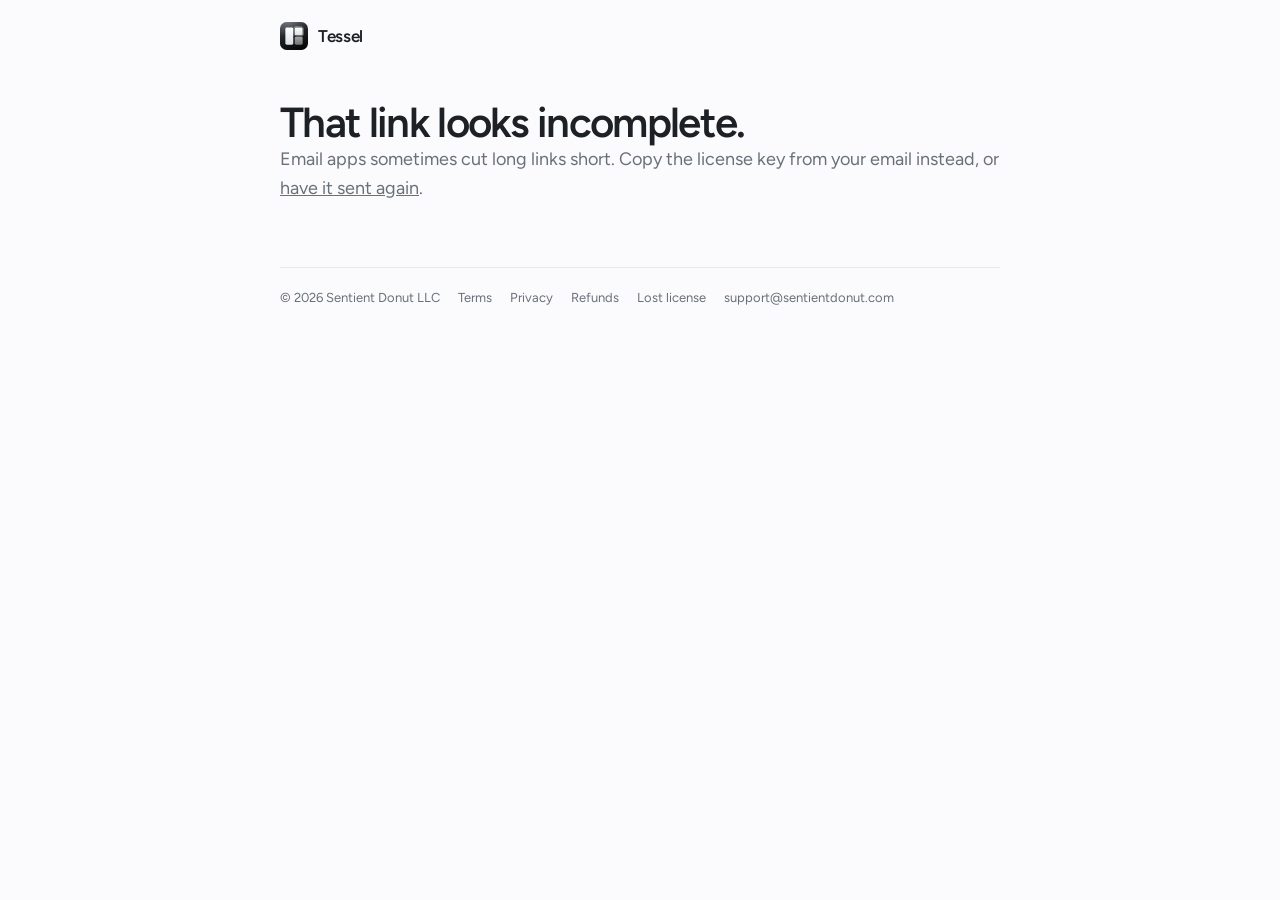
==== site/activate.html @ 38ceb8b4 "Site: thank-you, activate, lost-license, Terms, Privacy and Refunds pages Sentient Donut LLC (Texas)" ====
<!doctype html>
<html lang="en">
<head>
<meta charset="utf-8">
<meta name="viewport" content="width=device-width, initial-scale=1, viewport-fit=cover">
<link rel="icon" href="logo.svg">
<link rel="preconnect" href="https://fonts.googleapis.com">
<link rel="preconnect" href="https://fonts.gstatic.com" crossorigin>
<link rel="stylesheet" href="https://fonts.googleapis.com/css2?family=Figtree:wght@400;500;600;700&family=JetBrains+Mono:wght@500&display=swap">
<link rel="stylesheet" href="page.css">
<title>Activate Tessel</title>
<meta name="robots" content="noindex">
</head>
<body>
<header class="top"><a class="brand" href="./"><img src="logo.svg" alt="">Tessel</a></header>
<main>
  <section id="ok" hidden>
    <h1>Activate Tessel</h1>
    <p class="lede">License for <strong id="email"></strong>. Open this page on the Mac where Tessel is installed.</p>
    <div class="card">
      <div class="btns"><a class="btn dark" id="activate" href="#">Activate Tessel on this Mac</a><a class="btn" href="download/Tessel.dmg">Download Tessel</a></div>
      <p class="note">If nothing happens, open Tessel's menu bar icon, choose <strong>Enter License…</strong>, and paste this key:</p>
      <div class="key" id="key"></div>
      <div class="btns"><button class="btn" type="button" id="copy">Copy License</button></div>
    </div>
  </section>
  <section id="bad" hidden>
    <h1>That link looks incomplete.</h1>
    <p class="lede">Email apps sometimes cut long links short. Copy the license key from your email instead, or <a href="recover.html">have it sent again</a>.</p>
  </section>
</main>
<footer class="foot"><span>© 2026 Sentient Donut LLC</span><a href="terms.html">Terms</a><a href="privacy.html">Privacy</a><a href="refunds.html">Refunds</a><a href="recover.html">Lost license</a><a href="mailto:support@sentientdonut.com">support@sentientdonut.com</a></footer>
<script>
function copyKey(text, button) {
  const done = () => { const was = button.textContent; button.textContent = "Copied"; setTimeout(() => (button.textContent = was), 1600); };
  if (navigator.clipboard) navigator.clipboard.writeText(text).then(done, () => selectKey());
  else selectKey();
}
function selectKey() { const r = document.createRange(); r.selectNodeContents(document.getElementById("key")); const s = getSelection(); s.removeAllRanges(); s.addRange(r); }
// The key travels after the # so it never reaches a server.
const key = decodeURIComponent(location.hash.slice(1)).replace(/\s+/g, "");
const m = /^tessel1\.([A-Za-z0-9_-]+)\.[A-Za-z0-9_-]+$/.exec(key);
let email = null;
try { email = m && JSON.parse(atob(m[1].replace(/-/g, "+").replace(/_/g, "/"))).e; } catch {}
if (email) {
  document.getElementById("email").textContent = email;
  document.getElementById("key").textContent = key;
  document.getElementById("activate").href = "tessel://activate?key=" + encodeURIComponent(key);
  document.getElementById("copy").onclick = (e) => copyKey(key, e.currentTarget);
  document.getElementById("ok").hidden = false;
} else {
  document.getElementById("bad").hidden = false;
}
</script>
</body>
</html>
---- site/page.css ----
/* Shared by the store's quieter pages (thank-you, activate, lost license, terms, privacy, refunds). */
:root {
  color-scheme: light;
  --paper: #fbfbfd; --ink: #1d2126; --muted: #69707a; --line: #e6e8ec; --soft: #f2f4f8;
  --accent: #2f6bff; --ok: #1c8a4a; --warn: #a15c00;
  --display: "Figtree", "SF Pro Display", -apple-system, BlinkMacSystemFont, "Helvetica Neue", sans-serif;
  --text: "Figtree", -apple-system, BlinkMacSystemFont, "Helvetica Neue", sans-serif;
  --mono: "JetBrains Mono", ui-monospace, "SF Mono", Menlo, monospace;
}
* { box-sizing: border-box; }
body { margin: 0; background: var(--paper); color: var(--ink); font: 400 16px/1.6 var(--text); -webkit-font-smoothing: antialiased; padding-inline: 16px; }
a { color: inherit; }
.top, main, .foot { max-width: 720px; margin: 0 auto; }
.top { display: flex; align-items: center; justify-content: space-between; padding-block: 22px; }
.brand { display: flex; align-items: center; gap: 10px; font: 600 17px var(--display); letter-spacing: -0.02em; text-decoration: none; }
.brand img { width: 28px; height: 28px; }
main { padding-block: 28px 64px; display: grid; gap: 22px; }
h1 { font: 600 clamp(30px, 6vw, 42px)/1.08 var(--display); letter-spacing: -0.04em; margin: 0; text-wrap: balance; }
h2 { font: 600 21px/1.25 var(--display); letter-spacing: -0.02em; margin: 26px 0 6px; }
p, li { color: #3f454d; }
.lede { font-size: 18px; color: var(--muted); margin: 0; }
.card { background: #fff; border: 1px solid var(--line); border-radius: 18px; padding: 22px; display: grid; gap: 16px; box-shadow: 0 30px 60px -48px rgba(20,30,60,.35); }
.btns { display: flex; flex-wrap: wrap; gap: 10px; }
.btn { display: inline-flex; align-items: center; justify-content: center; gap: 8px; min-height: 46px; padding: 0 18px; border-radius: 12px; font: 600 15px var(--text); text-decoration: none; cursor: pointer; border: 1px solid var(--line); background: #fff; color: var(--ink); }
.btn.dark { background: #16191d; color: #fff; border-color: #16191d; }
.btn:focus-visible, input:focus-visible { outline: 2px solid var(--accent); outline-offset: 2px; }
.btn[disabled] { opacity: .55; cursor: default; }
.key { font: 500 13px/1.5 var(--mono); background: var(--soft); border: 1px solid var(--line); border-radius: 12px; padding: 12px 14px; overflow-wrap: anywhere; user-select: all; }
.steps { margin: 0; padding-left: 22px; display: grid; gap: 6px; }
.note { font-size: 14px; color: var(--muted); margin: 0; }
.status { display: inline-flex; align-items: center; gap: 8px; font-weight: 600; }
.status.ok { color: var(--ok); }
.status.wait { color: var(--warn); }
input[type=email] { width: 100%; min-height: 48px; padding: 0 14px; border: 1px solid var(--line); border-radius: 12px; font: 400 16px var(--text); background: #fff; color: var(--ink); }
form { display: grid; gap: 12px; }
.legal h2 { font-size: 19px; }
.legal p, .legal li { font-size: 15.5px; }
.legal .updated { font-size: 14px; color: var(--muted); }
.foot { border-top: 1px solid var(--line); padding-block: 20px 34px; display: flex; flex-wrap: wrap; gap: 8px 18px; font-size: 13px; color: var(--muted); }
.foot a { text-decoration: none; }
.foot a:hover { text-decoration: underline; }
[hidden] { display: none !important; }
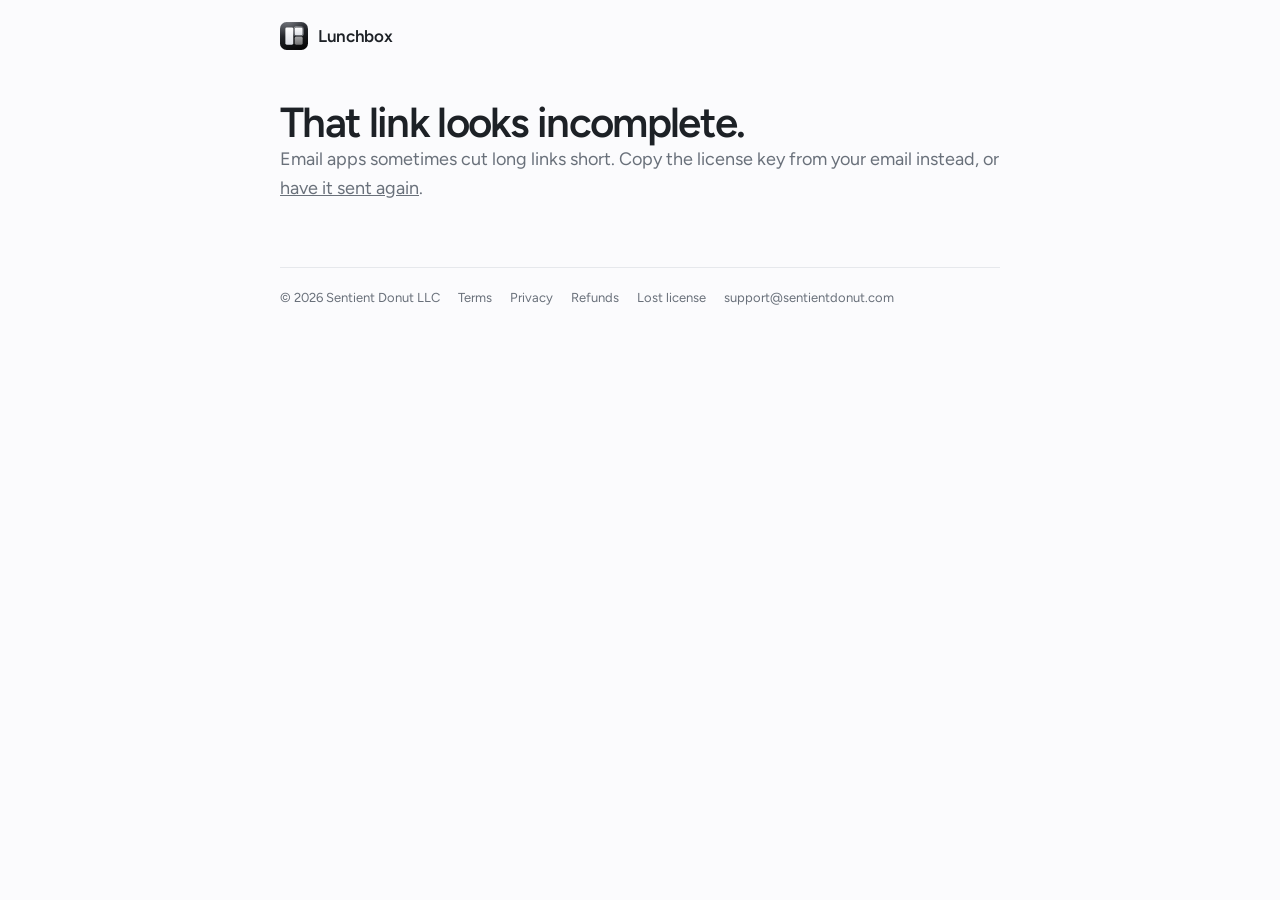
==== commit 2c84dbe2: "Tessel is now Lunchbox Window Manager (Lunchbox), sold at lunchboxwm.com - The app is Lunchbox.app, " ====
--- a/site/activate.html
+++ b/site/activate.html
@@ -8,18 +8,18 @@
 <link rel="preconnect" href="https://fonts.gstatic.com" crossorigin>
 <link rel="stylesheet" href="https://fonts.googleapis.com/css2?family=Figtree:wght@400;500;600;700&family=JetBrains+Mono:wght@500&display=swap">
 <link rel="stylesheet" href="page.css">
-<title>Activate Tessel</title>
+<title>Activate Lunchbox</title>
 <meta name="robots" content="noindex">
 </head>
 <body>
-<header class="top"><a class="brand" href="./"><img src="logo.svg" alt="">Tessel</a></header>
+<header class="top"><a class="brand" href="./"><img src="logo.svg" alt="">Lunchbox</a></header>
 <main>
   <section id="ok" hidden>
-    <h1>Activate Tessel</h1>
-    <p class="lede">License for <strong id="email"></strong>. Open this page on the Mac where Tessel is installed.</p>
+    <h1>Activate Lunchbox</h1>
+    <p class="lede">License for <strong id="email"></strong>. Open this page on the Mac where Lunchbox is installed.</p>
     <div class="card">
-      <div class="btns"><a class="btn dark" id="activate" href="#">Activate Tessel on this Mac</a><a class="btn" href="download/Tessel.dmg">Download Tessel</a></div>
-      <p class="note">If nothing happens, open Tessel's menu bar icon, choose <strong>Enter License…</strong>, and paste this key:</p>
+      <div class="btns"><a class="btn dark" id="activate" href="#">Activate Lunchbox on this Mac</a><a class="btn" href="download/Lunchbox.dmg">Download Lunchbox</a></div>
+      <p class="note">If nothing happens, open Lunchbox's menu bar icon, choose <strong>Enter License…</strong>, and paste this key:</p>
       <div class="key" id="key"></div>
       <div class="btns"><button class="btn" type="button" id="copy">Copy License</button></div>
     </div>
@@ -39,13 +39,13 @@
 function selectKey() { const r = document.createRange(); r.selectNodeContents(document.getElementById("key")); const s = getSelection(); s.removeAllRanges(); s.addRange(r); }
 // The key travels after the # so it never reaches a server.
 const key = decodeURIComponent(location.hash.slice(1)).replace(/\s+/g, "");
-const m = /^tessel1\.([A-Za-z0-9_-]+)\.[A-Za-z0-9_-]+$/.exec(key);
+const m = /^lunchbox1\.([A-Za-z0-9_-]+)\.[A-Za-z0-9_-]+$/.exec(key);
 let email = null;
 try { email = m && JSON.parse(atob(m[1].replace(/-/g, "+").replace(/_/g, "/"))).e; } catch {}
 if (email) {
   document.getElementById("email").textContent = email;
   document.getElementById("key").textContent = key;
-  document.getElementById("activate").href = "tessel://activate?key=" + encodeURIComponent(key);
+  document.getElementById("activate").href = "lunchbox://activate?key=" + encodeURIComponent(key);
   document.getElementById("copy").onclick = (e) => copyKey(key, e.currentTarget);
   document.getElementById("ok").hidden = false;
 } else {
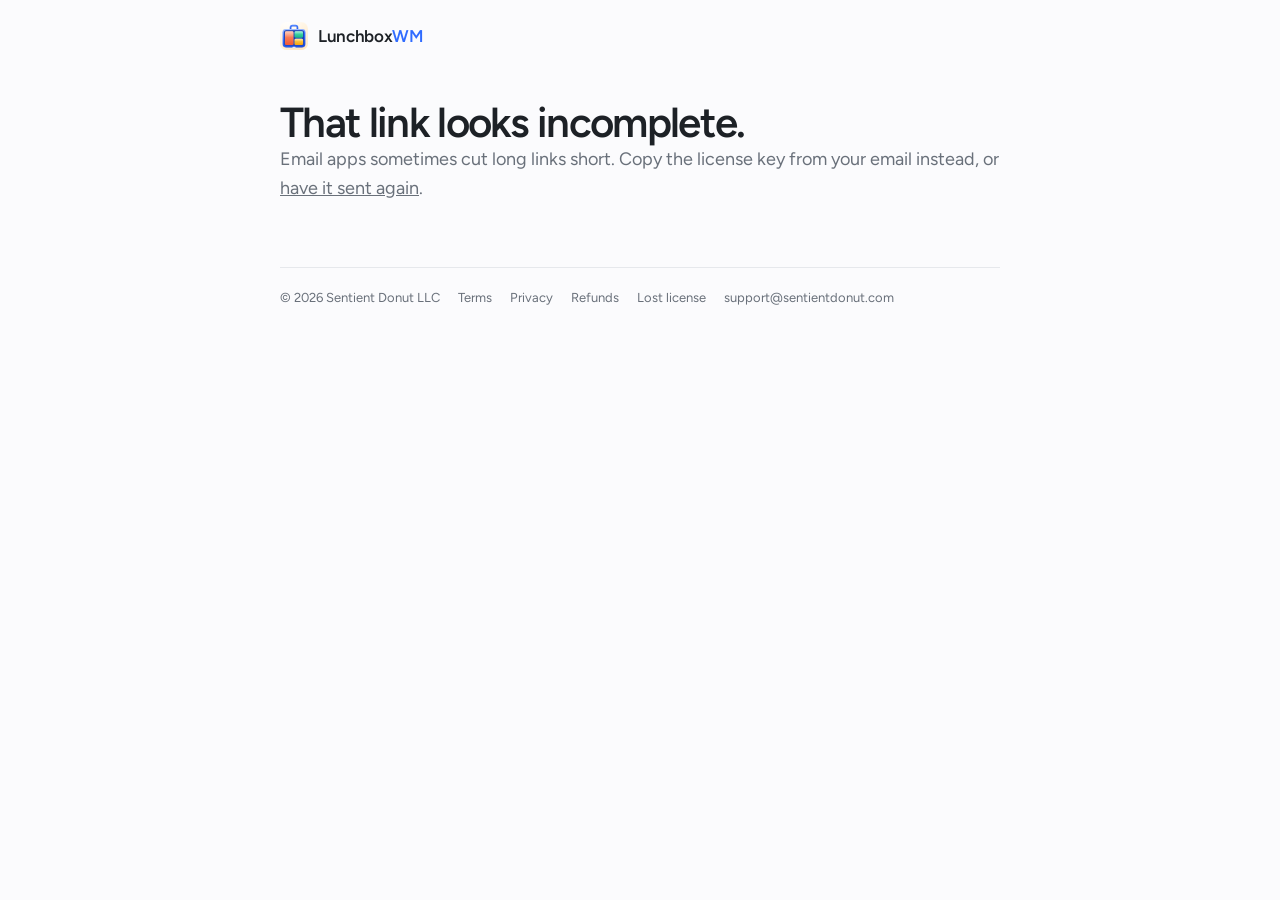
==== commit 542027d9: "The official name is LunchboxWM, with a colorful lunchbox logo - The name is LunchboxWM everywhere: " ====
--- a/site/activate.html
+++ b/site/activate.html
@@ -8,18 +8,18 @@
 <link rel="preconnect" href="https://fonts.gstatic.com" crossorigin>
 <link rel="stylesheet" href="https://fonts.googleapis.com/css2?family=Figtree:wght@400;500;600;700&family=JetBrains+Mono:wght@500&display=swap">
 <link rel="stylesheet" href="page.css">
-<title>Activate Lunchbox</title>
+<title>Activate LunchboxWM</title>
 <meta name="robots" content="noindex">
 </head>
 <body>
-<header class="top"><a class="brand" href="./"><img src="logo.svg" alt="">Lunchbox</a></header>
+<header class="top"><a class="brand" href="./"><img src="logo.svg" alt=""><span>Lunchbox<span class="wm">WM</span></span></a></header>
 <main>
   <section id="ok" hidden>
-    <h1>Activate Lunchbox</h1>
-    <p class="lede">License for <strong id="email"></strong>. Open this page on the Mac where Lunchbox is installed.</p>
+    <h1>Activate Lunchbox<span class="wm">WM</span></h1>
+    <p class="lede">License for <strong id="email"></strong>. Open this page on the Mac where Lunchbox<span class="wm">WM</span> is installed.</p>
     <div class="card">
-      <div class="btns"><a class="btn dark" id="activate" href="#">Activate Lunchbox on this Mac</a><a class="btn" href="download/Lunchbox.dmg">Download Lunchbox</a></div>
-      <p class="note">If nothing happens, open Lunchbox's menu bar icon, choose <strong>Enter License…</strong>, and paste this key:</p>
+      <div class="btns"><a class="btn dark" id="activate" href="#"><span>Activate Lunchbox<span class="wm">WM</span> on this Mac</span></a><a class="btn" href="download/LunchboxWM.dmg"><span>Download Lunchbox<span class="wm">WM</span></span></a></div>
+      <p class="note">If nothing happens, open Lunchbox<span class="wm">WM</span>'s menu bar icon, choose <strong>Enter License…</strong>, and paste this key:</p>
       <div class="key" id="key"></div>
       <div class="btns"><button class="btn" type="button" id="copy">Copy License</button></div>
     </div>
--- a/site/page.css
+++ b/site/page.css
@@ -14,6 +14,9 @@
 .top { display: flex; align-items: center; justify-content: space-between; padding-block: 22px; }
 .brand { display: flex; align-items: center; gap: 10px; font: 600 17px var(--display); letter-spacing: -0.02em; text-decoration: none; }
 .brand img { width: 28px; height: 28px; }
+/* The name: LunchboxWM, with WM in the brand blue. */
+.wm { color: var(--accent, #2f6bff); }
+.btn.dark .wm { color: #8fb2ff; }
 main { padding-block: 28px 64px; display: grid; gap: 22px; }
 h1 { font: 600 clamp(30px, 6vw, 42px)/1.08 var(--display); letter-spacing: -0.04em; margin: 0; text-wrap: balance; }
 h2 { font: 600 21px/1.25 var(--display); letter-spacing: -0.02em; margin: 26px 0 6px; }
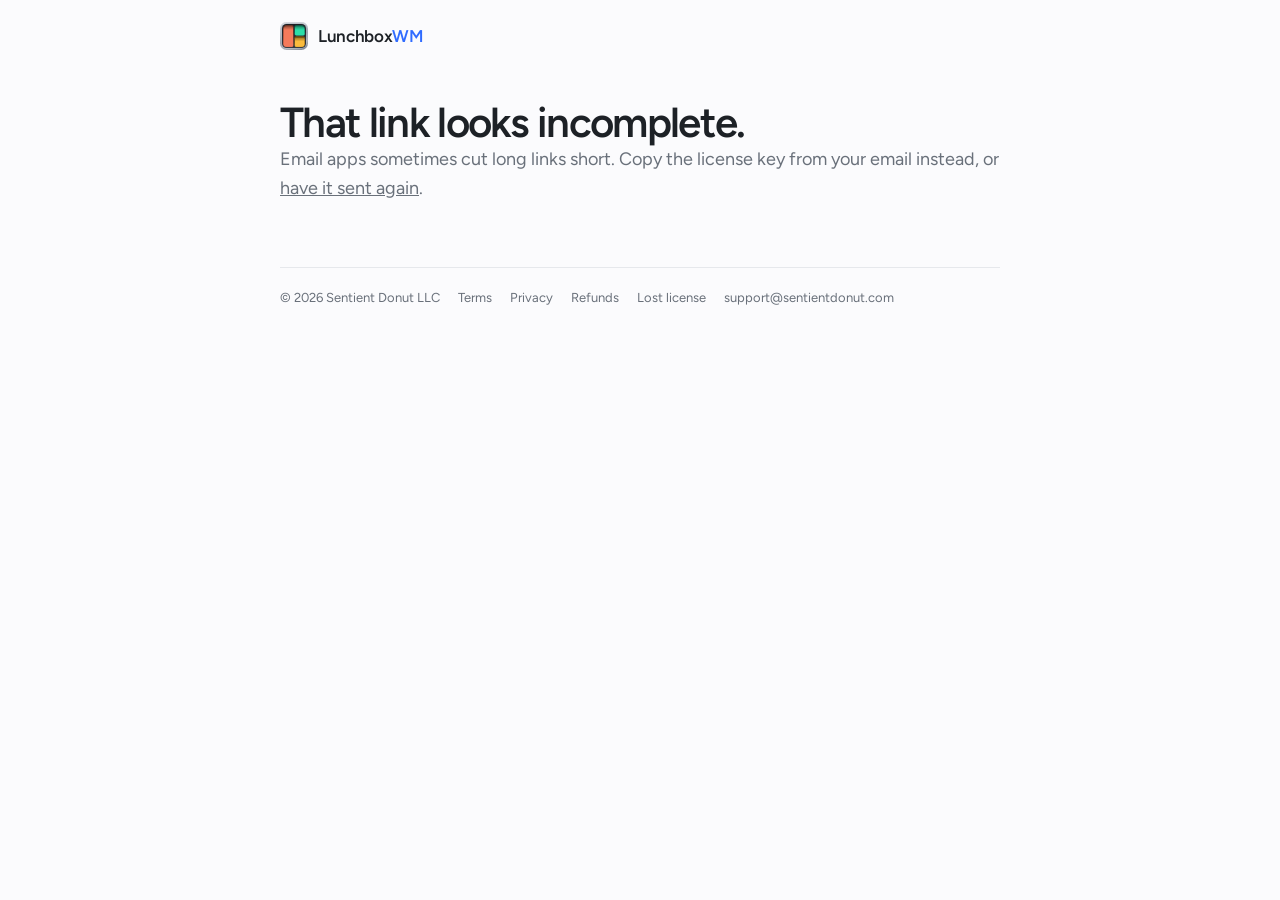
==== commit eccb4a2b: "Say Lunchbox everywhere but the main headers "Quit Lunchbox", "Buy Lunchbox – $4.99…", "Start Using " ====
--- a/site/activate.html
+++ b/site/activate.html
@@ -15,11 +15,11 @@
 <header class="top"><a class="brand" href="./"><img src="logo.svg" alt=""><span>Lunchbox<span class="wm">WM</span></span></a></header>
 <main>
   <section id="ok" hidden>
-    <h1>Activate Lunchbox<span class="wm">WM</span></h1>
-    <p class="lede">License for <strong id="email"></strong>. Open this page on the Mac where Lunchbox<span class="wm">WM</span> is installed.</p>
+    <h1>Activate Lunchbox</h1>
+    <p class="lede">License for <strong id="email"></strong>. Open this page on the Mac where Lunchbox is installed.</p>
     <div class="card">
-      <div class="btns"><a class="btn dark" id="activate" href="#"><span>Activate Lunchbox<span class="wm">WM</span> on this Mac</span></a><a class="btn" href="download/LunchboxWM.dmg"><span>Download Lunchbox<span class="wm">WM</span></span></a></div>
-      <p class="note">If nothing happens, open Lunchbox<span class="wm">WM</span>'s menu bar icon, choose <strong>Enter License…</strong>, and paste this key:</p>
+      <div class="btns"><a class="btn dark" id="activate" href="#"><span>Activate Lunchbox on this Mac</span></a><a class="btn" href="download/LunchboxWM.dmg"><span>Download Lunchbox</span></a></div>
+      <p class="note">If nothing happens, open Lunchbox's menu bar icon, choose <strong>Enter License…</strong>, and paste this key:</p>
       <div class="key" id="key"></div>
       <div class="btns"><button class="btn" type="button" id="copy">Copy License</button></div>
     </div>
--- a/site/page.css
+++ b/site/page.css
@@ -14,9 +14,9 @@
 .top { display: flex; align-items: center; justify-content: space-between; padding-block: 22px; }
 .brand { display: flex; align-items: center; gap: 10px; font: 600 17px var(--display); letter-spacing: -0.02em; text-decoration: none; }
 .brand img { width: 28px; height: 28px; }
-/* The name: LunchboxWM, with WM in the brand blue. */
-.wm { color: var(--accent, #2f6bff); }
-.btn.dark .wm { color: #8fb2ff; }
+/* The name: LunchboxWM. Only the main logo at the top has WM in the brand blue; everywhere else WM is the color of the words around it. */
+.wm { color: inherit; }
+.top .brand .wm { color: var(--accent, #2f6bff); }
 main { padding-block: 28px 64px; display: grid; gap: 22px; }
 h1 { font: 600 clamp(30px, 6vw, 42px)/1.08 var(--display); letter-spacing: -0.04em; margin: 0; text-wrap: balance; }
 h2 { font: 600 21px/1.25 var(--display); letter-spacing: -0.02em; margin: 26px 0 6px; }
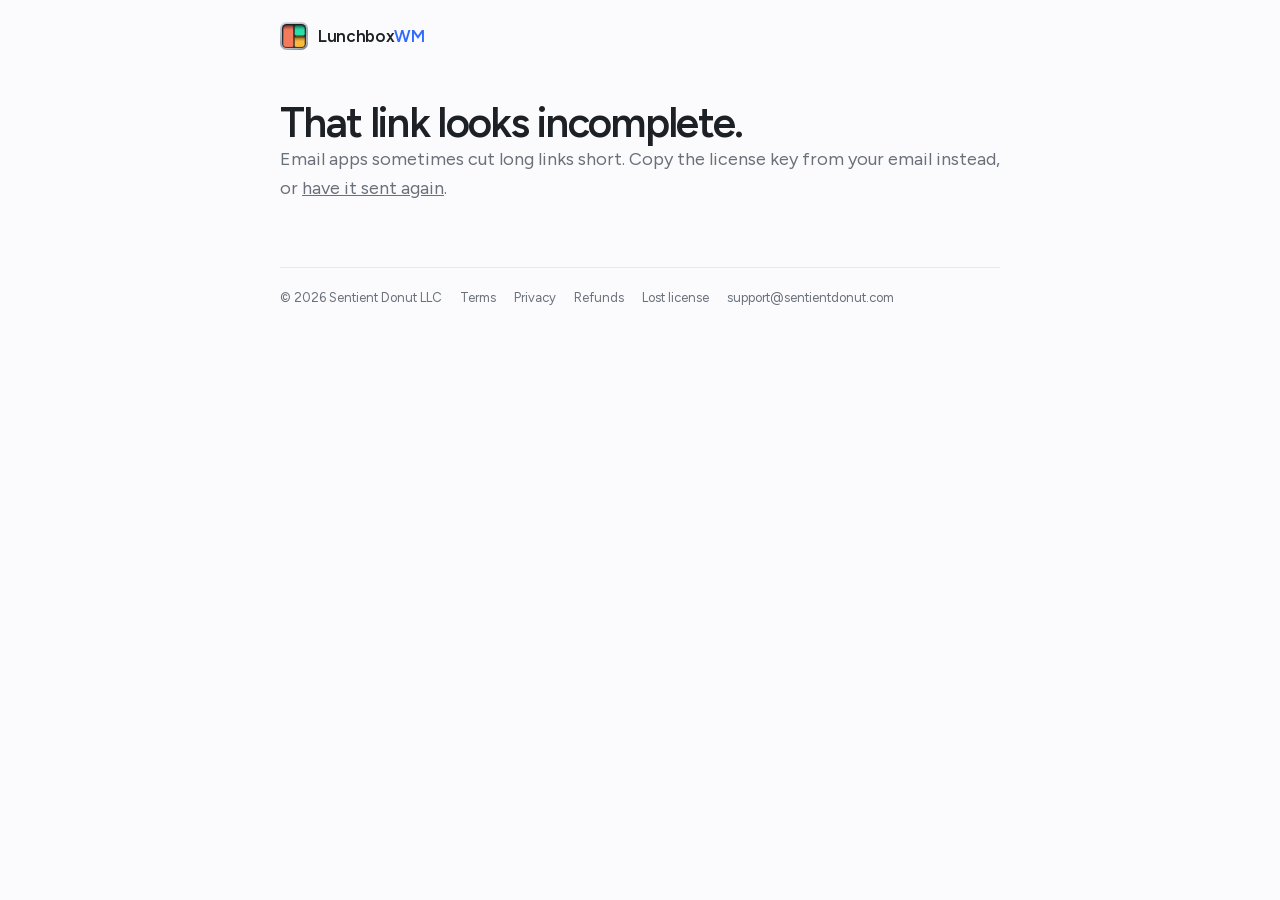
==== commit 95992ae9: "The site loads nothing from Google, says only what's true, and greets past buyers - Fonts (Figtree, " ====
--- a/site/activate.html
+++ b/site/activate.html
@@ -4,9 +4,7 @@
 <meta charset="utf-8">
 <meta name="viewport" content="width=device-width, initial-scale=1, viewport-fit=cover">
 <link rel="icon" href="logo.svg">
-<link rel="preconnect" href="https://fonts.googleapis.com">
-<link rel="preconnect" href="https://fonts.gstatic.com" crossorigin>
-<link rel="stylesheet" href="https://fonts.googleapis.com/css2?family=Figtree:wght@400;500;600;700&family=JetBrains+Mono:wght@500&display=swap">
+<link rel="stylesheet" href="fonts/fonts.css">
 <link rel="stylesheet" href="page.css">
 <title>Activate LunchboxWM</title>
 <meta name="robots" content="noindex">
--- a/site/fonts/fonts.css
+++ b/site/fonts/fonts.css
@@ -0,0 +1,34 @@
+/* Figtree and JetBrains Mono (SIL Open Font License 1.1, see OFL-*.txt), served from this site
+   so pages don't load anything from Google. Latin and Latin Extended only. */
+@font-face {
+  font-family: 'Figtree';
+  font-style: normal;
+  font-weight: 400 700;
+  font-display: swap;
+  src: url(Figtree-latin-ext.woff2) format('woff2');
+  unicode-range: U+0100-02BA, U+02BD-02C5, U+02C7-02CC, U+02CE-02D7, U+02DD-02FF, U+0304, U+0308, U+0329, U+1D00-1DBF, U+1E00-1E9F, U+1EF2-1EFF, U+2020, U+20A0-20AB, U+20AD-20C4, U+2113, U+2C60-2C7F, U+A720-A7FF;
+}
+@font-face {
+  font-family: 'Figtree';
+  font-style: normal;
+  font-weight: 400 700;
+  font-display: swap;
+  src: url(Figtree-latin.woff2) format('woff2');
+  unicode-range: U+0000-00FF, U+0131, U+0152-0153, U+02BB-02BC, U+02C6, U+02DA, U+02DC, U+0304, U+0308, U+0329, U+2000-206F, U+20AC, U+2122, U+2191, U+2193, U+2212, U+2215, U+FEFF, U+FFFD;
+}
+@font-face {
+  font-family: 'JetBrains Mono';
+  font-style: normal;
+  font-weight: 500;
+  font-display: swap;
+  src: url(JetBrainsMono-500-latin-ext.woff2) format('woff2');
+  unicode-range: U+0100-02BA, U+02BD-02C5, U+02C7-02CC, U+02CE-02D7, U+02DD-02FF, U+0304, U+0308, U+0329, U+1D00-1DBF, U+1E00-1E9F, U+1EF2-1EFF, U+2020, U+20A0-20AB, U+20AD-20C4, U+2113, U+2C60-2C7F, U+A720-A7FF;
+}
+@font-face {
+  font-family: 'JetBrains Mono';
+  font-style: normal;
+  font-weight: 500;
+  font-display: swap;
+  src: url(JetBrainsMono-500-latin.woff2) format('woff2');
+  unicode-range: U+0000-00FF, U+0131, U+0152-0153, U+02BB-02BC, U+02C6, U+02DA, U+02DC, U+0304, U+0308, U+0329, U+2000-206F, U+20AC, U+2122, U+2191, U+2193, U+2212, U+2215, U+FEFF, U+FFFD;
+}
